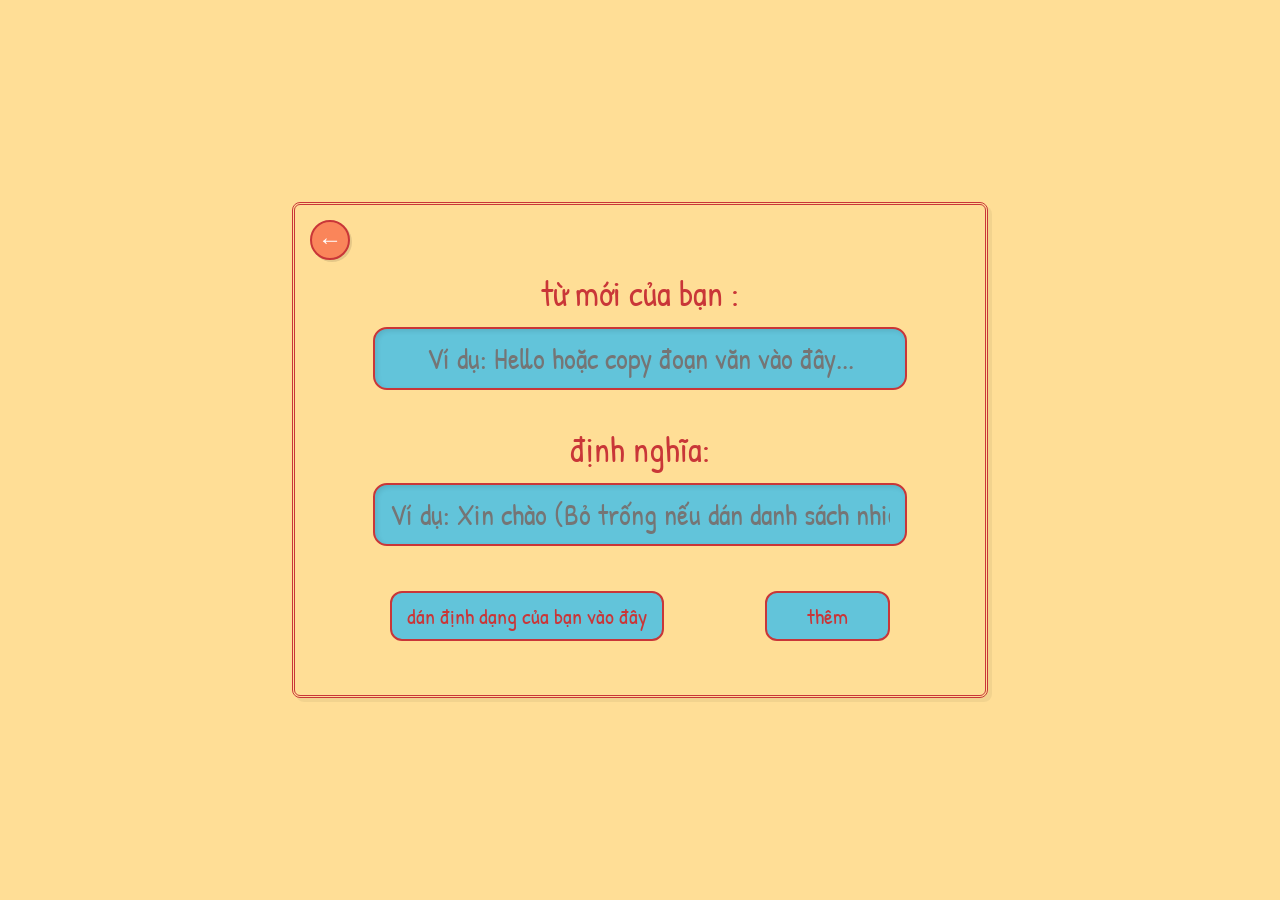
==== vocab/import.html @ 49e833f4 "Clean repository and optimize Pages" ====
<!DOCTYPE html>
<html lang="vi">
<head>
    <meta charset="UTF-8">
    <meta name="viewport" content="width=device-width, initial-scale=1.0">
    <title>Thêm Từ Mới</title>
    <link rel="preconnect" href="https://fonts.googleapis.com">
    <link rel="preconnect" href="https://fonts.gstatic.com" crossorigin>
    <link href="https://fonts.googleapis.com/css2?family=Patrick+Hand&display=swap" rel="stylesheet">
    <link rel="stylesheet" href="vocab.css">
</head>
<body>

    <div class="sketch-container room-container">
        <button class="btn-back" id="backBtn">←</button>

        <div class="import-form">
            <label class="import-label">từ mới của bạn :</label>
            <input type="text" id="english-input" class="sketch-input" placeholder="Ví dụ: Hello hoặc copy đoạn văn vào đây..." autocomplete="off">

            <label class="import-label" style="margin-top: 20px;">định nghĩa:</label>
            <input type="text" id="vietnamese-input" class="sketch-input" placeholder="Ví dụ: Xin chào (Bỏ trống nếu dán danh sách nhiều từ)" autocomplete="off">

            <div class="import-actions">
                <button class="btn-action" id="bulkImportBtn">dán định dạng của bạn vào đây</button>
                <button class="btn-action" id="addBtn">thêm</button>
            </div>
        </div>
    </div>

    <script src="import.js"></script>
</body>
</html>
---- vocab/vocab.css ----
/* Thiết lập cơ bản cho toàn bộ trang */
body {
    margin: 0;
    padding: 0;
    box-sizing: border-box;
    background-color: #FFDE96; /* Màu vàng kem giấy vẽ từ bảng màu */
    font-family: 'Patrick Hand', 'Comic Sans MS', cursive, sans-serif;
    display: flex;
    justify-content: center;
    align-items: center;
    min-height: 100vh;
}

/* Khung viền đỏ bao quanh giống nét vẽ */
.sketch-container {
    border: 3px double #C93638; /* Màu đỏ đậm từ bảng màu */
    border-radius: 8px;
    padding: 40px 20px;
    width: 90%;
    max-width: 650px;
    text-align: center;
    background-color: #ffffff;
    box-shadow: 4px 4px 0px rgba(0, 0, 0, 0.05);
}

/* Tiêu đề chữ màu đỏ */
.title {
    color: #C93638;
    font-size: 2.2rem;
    font-weight: normal;
    margin-bottom: 50px;
    letter-spacing: 1px;
}

/* Khu vực chứa các nút bấm */
.button-group {
    display: flex;
    flex-direction: column;
    gap: 24px;
    align-items: center;
}

/* Tạo hiệu ứng nút bấm có họa tiết gạch chéo (như nét bút chì màu) */
.btn {
    font-family: 'Patrick Hand', 'Comic Sans MS', cursive, sans-serif;
    font-size: 1.8rem;
    color: #000000;
    background-color: #62C4DA; /* Màu xanh từ bảng màu */
    
    /* Tạo hiệu ứng sọc chéo giả lập nét vẽ chì màu trong hình */
    background-image: repeating-linear-gradient(
        45deg,
        transparent,
        transparent 4px,
        rgba(255, 255, 255, 0.4) 4px,
        rgba(255, 255, 255, 0.4) 8px
    );
    
    border: 2px solid #C93638; /* Viền nút màu đỏ */
    border-radius: 16px;
    padding: 12px 0;
    width: 100%;
    max-width: 320px;
    cursor: pointer;
    transition: transform 0.1s ease, box-shadow 0.1s ease;
    outline: none;
}

/* Hiệu ứng khi di chuột và bấm vào nút */
.btn:hover {
    transform: scale(1.02);
    box-shadow: 0 4px 8px rgba(0,0,0,0.1);
}

.btn:active {
    transform: scale(0.98);
}
/* --- Các đoạn mã cũ giữ nguyên, thêm thuộc tính position vào container để định vị nút Back --- */
.sketch-container {
    position: relative; /* Thêm thuộc tính này để nút back căn theo khung */
    border: 3px double #C93638;
    border-radius: 8px;
    padding: 50px 20px 40px 20px; /* Tăng padding top một chút để không đè vào chữ */
    width: 90%;
    max-width: 650px;
    text-align: center;
    background-color: #ffffff;
    box-shadow: 4px 4px 0px rgba(0, 0, 0, 0.05);
}

/* --- Style riêng cho nút Back vẽ tay màu đỏ cam --- */
.btn-back {
    position: absolute;
    top: 15px;
    left: 15px;
    font-family: 'Patrick Hand', 'Comic Sans MS', cursive, sans-serif;
    font-size: 1.5rem;
    font-weight: bold;
    color: #ffffff;
    background-color: #FA855A; /* Sử dụng màu đỏ cam từ bảng màu của bạn */
    border: 2px solid #C93638;
    border-radius: 50%; /* Nút hình tròn */
    width: 40px;
    height: 40px;
    display: flex;
    justify-content: center;
    align-items: center;
    cursor: pointer;
    line-height: 1;
    padding-bottom: 4px; /* Nhích nhẹ mũi tên lên cho cân đối font */
    transition: transform 0.1s ease;
    box-shadow: 2px 2px 0px rgba(0, 0, 0, 0.1);
}

.btn-back:hover {
    transform: scale(1.1);
    background-color: #C93638; /* Đổi màu đậm hơn khi hover */
}

.btn-back:active {
    transform: scale(0.95);
}
/* --- CSS BỔ SUNG CHO VOCAB-ROOM --- */
.room-container {
    background-color: #FFDE96; /* Đổi nền ruột thành màu vàng giấy note theo thiết kế */
    min-height: 400px;
    display: flex;
    flex-direction: column;
    justify-content: center;
    position: relative;
}

.quiz-state {
    width: 100%;
}

.hidden {
    display: none !important;
}

/* Header ngày tháng nằm góc trên bên phải */
.date-header {
    position: absolute;
    top: 20px;
    right: 25px;
    font-size: 1.3rem;
    color: #C93638;
}

/* Chữ hiển thị từ tiếng Anh gốc */
.word-display {
    font-size: 3.5rem;
    color: #C93638;
    margin: 20px 0;
    letter-spacing: 2px;
}

/* Khung nhập liệu định nghĩa */
.input-section {
    margin-top: 30px;
    display: flex;
    flex-direction: column;
    align-items: center;
    gap: 10px;
}

.input-label {
    color: #62C4DA; /* Màu xanh dương từ palette */
    font-size: 1.6rem;
}

.sketch-input {
    font-family: 'Patrick Hand', cursive, sans-serif;
    font-size: 1.8rem;
    width: 80%;
    max-width: 450px;
    padding: 10px 15px;
    border: 2px solid #C93638;
    border-radius: 14px;
    background-color: #62C4DA; /* Background xanh pastel của input */
    color: #000000;
    outline: none;
    text-align: center;
    box-shadow: inset 2px 2px 5px rgba(0,0,0,0.1);
}

/* Các màu chữ thông báo */
.success-text {
    color: #4CAF50 !important; /* Màu xanh lá cây thông báo đúng */
}

.danger-text {
    color: #C93638 !important;
}

.status-msg {
    font-size: 2.5rem;
    margin-bottom: 20px;
}

/* Giao diện so sánh khi trả lời sai */
.comparison-box {
    display: flex;
    justify-content: center;
    align-items: center;
    gap: 30px;
    margin: 30px 0;
    position: relative;
}

/* Gạch sọc đỏ đứng chia đôi màn hình khi sai */
.comparison-box::before {
    content: "";
    position: absolute;
    top: -10px;
    bottom: -10px;
    left: 50%;
    width: 2px;
    background-color: #C93638;
    transform: translateX(-50%);
}

.arrow-divider {
    font-size: 2.5rem;
    color: #C93638;
    z-index: 1;
    background: #FFDE96;
    padding: 0 5px;
}

.footer-msg {
    font-size: 1.4rem;
    color: #4CAF50;
    margin-top: 20px;
}
/* --- CSS BỔ SUNG CHO TRANG IMPORT --- */
.import-form {
    display: flex;
    flex-direction: column;
    align-items: center;
    width: 100%;
}

.import-label {
    font-size: 2.2rem;
    color: #C93638; /* Màu đỏ chữ viết tay */
    margin-bottom: 10px;
}

/* Tùy chỉnh riêng cho ô input trang import rộng rãi hơn */
.import-form .sketch-input {
    width: 85%;
    max-width: 500px;
    margin-bottom: 15px;
}

/* Hàng chứa 2 nút chức năng phía dưới */
.import-actions {
    display: flex;
    justify-content: space-between;
    width: 85%;
    max-width: 500px;
    margin-top: 30px;
    gap: 20px;
}

/* Style cho nút hành động nhỏ phía dưới */
.btn-action {
    font-family: 'Patrick Hand', cursive, sans-serif;
    font-size: 1.4rem;
    color: #C93638; /* Chữ màu đỏ */
    background-color: #62C4DA; /* Nền xanh lam */
    border: 2px solid #C93638;
    border-radius: 12px;
    padding: 8px 15px;
    cursor: pointer;
    transition: transform 0.1s ease;
}

.btn-action:hover {
    transform: scale(1.05);
}

.btn-action:active {
    transform: scale(0.95);
}

/* Nút thêm nằm bên phải */
#addBtn {
    padding-left: 40px;
    padding-right: 40px;
}
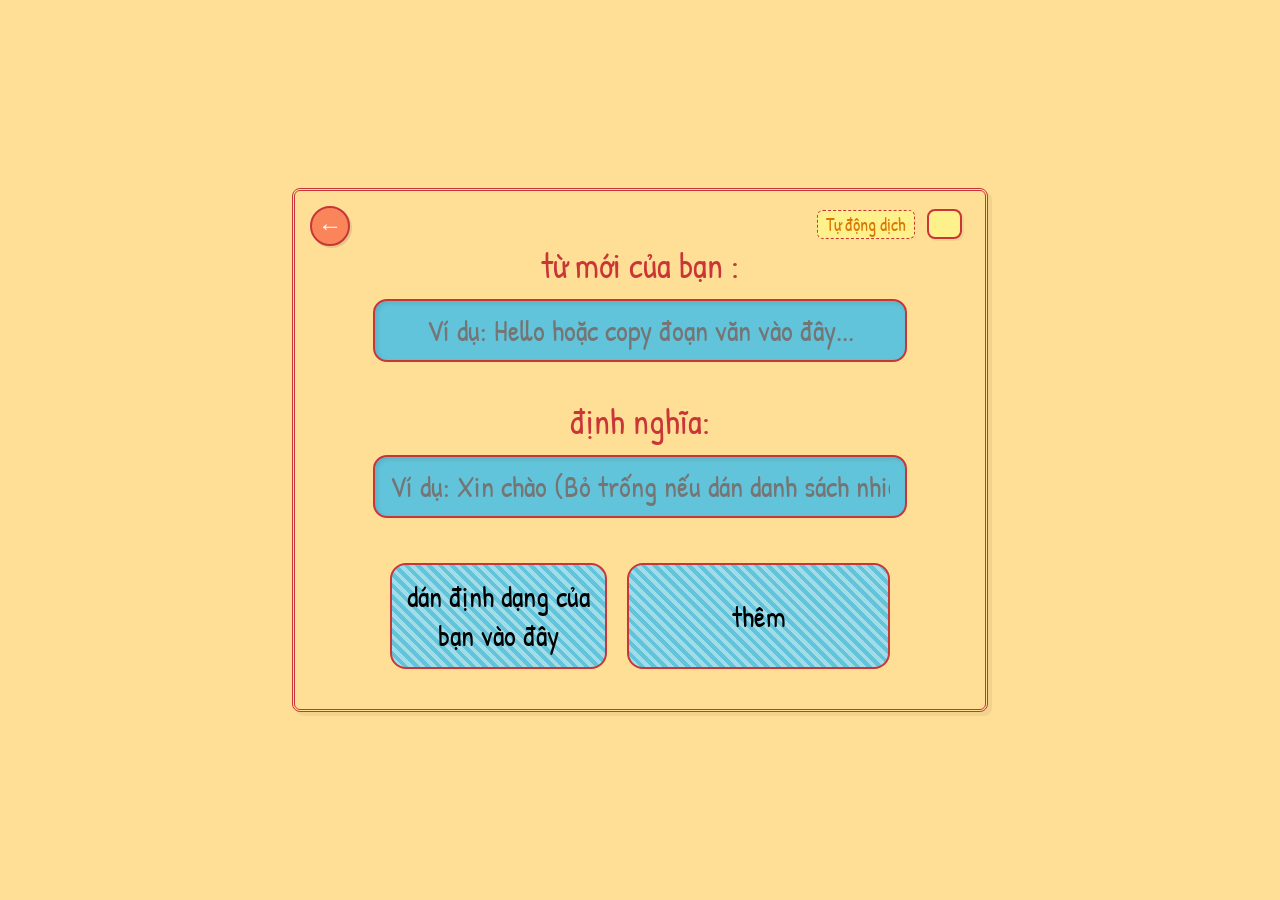
==== commit 58057a9a: "new feature" ====
--- a/vocab/import.html
+++ b/vocab/import.html
@@ -8,11 +8,79 @@
     <link rel="preconnect" href="https://fonts.gstatic.com" crossorigin>
     <link href="https://fonts.googleapis.com/css2?family=Patrick+Hand&display=swap" rel="stylesheet">
     <link rel="stylesheet" href="vocab.css">
+    <style>
+        /* CSS bổ sung cho nút Tự động định nghĩa góc trên bên phải */
+        .sketch-container {
+            position: relative;
+        }
+
+        .auto-translate-wrapper {
+            position: absolute;
+            top: 15px;
+            right: 20px;
+            display: flex;
+            align-items: center;
+            gap: 8px;
+            z-index: 11;
+        }
+
+        /* Label giải thích nhỏ nhắn, đáng yêu xuất hiện khi di chuột gần hoặc cố định */
+        .auto-translate-label {
+            font-family: 'Patrick Hand', cursive, sans-serif;
+            font-size: 1.1rem;
+            color: #d97706;
+            background-color: #fef08a;
+            border: 1px dashed #C93638;
+            padding: 2px 8px;
+            border-radius: 6px;
+            pointer-events: none;
+            white-space: nowrap;
+        }
+
+        /* Custom ô checkbox vẽ tay màu vàng pastel khớp hình vẽ */
+        .auto-translate-cb {
+            appearance: none;
+            -webkit-appearance: none;
+            width: 35px;
+            height: 30px;
+            border: 2px solid #C93638;
+            border-radius: 8px;
+            background-color: #fef08a; /* Màu vàng nhạt đúng như ảnh */
+            cursor: pointer;
+            position: relative;
+            outline: none;
+            box-shadow: 2px 2px 0px rgba(0, 0, 0, 0.05);
+            transition: background-color 0.2s;
+        }
+
+        .auto-translate-cb:checked {
+            background-color: #90cdf4; /* Đổi sang màu xanh dương nhạt khi kích hoạt */
+        }
+
+        .auto-translate-cb:checked::after {
+            content: '✓';
+            font-family: 'Patrick Hand', cursive, sans-serif;
+            font-size: 1.6rem;
+            color: #C93638;
+            position: absolute;
+            top: 50%;
+            left: 50%;
+            transform: translate(-50%, -55%);
+            font-weight: bold;
+        }
+    </style>
 </head>
 <body>
 
     <div class="sketch-container room-container">
+        <!-- Nút Back bên trái -->
         <button class="btn-back" id="backBtn">←</button>
+
+        <!-- Ô tích tự động thêm định nghĩa bên phải -->
+        <div class="auto-translate-wrapper">
+            <span class="auto-translate-label">Tự động dịch</span>
+            <input type="checkbox" class="auto-translate-cb" id="autoTranslateCb" title="Tự động dịch nghĩa">
+        </div>
 
         <div class="import-form">
             <label class="import-label">từ mới của bạn :</label>
@@ -22,8 +90,8 @@
             <input type="text" id="vietnamese-input" class="sketch-input" placeholder="Ví dụ: Xin chào (Bỏ trống nếu dán danh sách nhiều từ)" autocomplete="off">
 
             <div class="import-actions">
-                <button class="btn-action" id="bulkImportBtn">dán định dạng của bạn vào đây</button>
-                <button class="btn-action" id="addBtn">thêm</button>
+                <button class="btn" id="bulkImportBtn">dán định dạng của bạn vào đây</button>
+                <button class="btn" id="addBtn">thêm</button>
             </div>
         </div>
     </div>
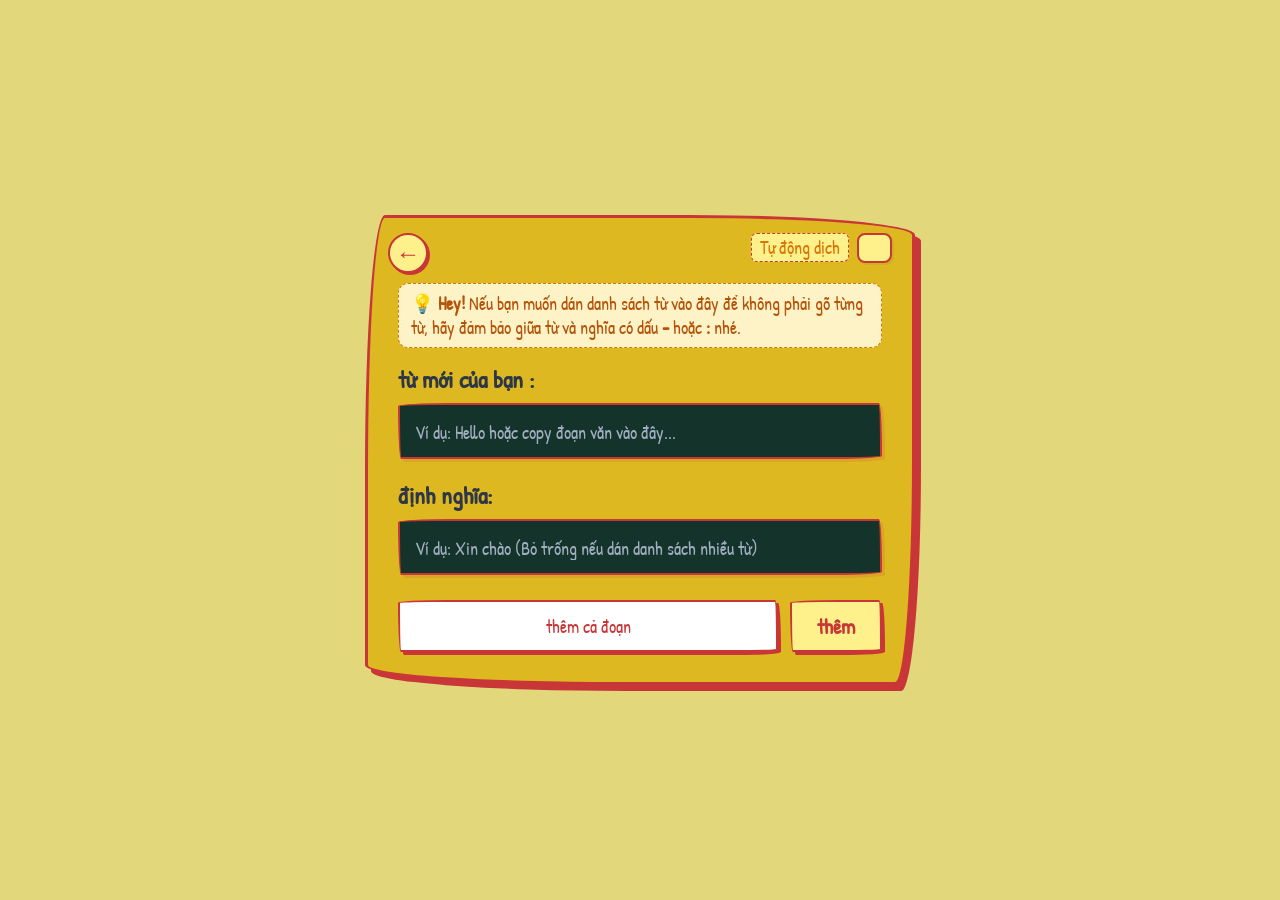
==== commit c46f7a73: "update learning new words experience" ====
--- a/vocab/import.html
+++ b/vocab/import.html
@@ -7,9 +7,8 @@
     <link rel="preconnect" href="https://fonts.googleapis.com">
     <link rel="preconnect" href="https://fonts.gstatic.com" crossorigin>
     <link href="https://fonts.googleapis.com/css2?family=Patrick+Hand&display=swap" rel="stylesheet">
-    <link rel="stylesheet" href="vocab.css">
+    <link rel="stylesheet" href="import.css">
     <style>
-        /* CSS bổ sung cho nút Tự động định nghĩa góc trên bên phải */
         .sketch-container {
             position: relative;
         }
@@ -24,7 +23,6 @@
             z-index: 11;
         }
 
-        /* Label giải thích nhỏ nhắn, đáng yêu xuất hiện khi di chuột gần hoặc cố định */
         .auto-translate-label {
             font-family: 'Patrick Hand', cursive, sans-serif;
             font-size: 1.1rem;
@@ -37,7 +35,6 @@
             white-space: nowrap;
         }
 
-        /* Custom ô checkbox vẽ tay màu vàng pastel khớp hình vẽ */
         .auto-translate-cb {
             appearance: none;
             -webkit-appearance: none;
@@ -45,7 +42,7 @@
             height: 30px;
             border: 2px solid #C93638;
             border-radius: 8px;
-            background-color: #fef08a; /* Màu vàng nhạt đúng như ảnh */
+            background-color: #fef08a;
             cursor: pointer;
             position: relative;
             outline: none;
@@ -54,7 +51,7 @@
         }
 
         .auto-translate-cb:checked {
-            background-color: #90cdf4; /* Đổi sang màu xanh dương nhạt khi kích hoạt */
+            background-color: #90cdf4;
         }
 
         .auto-translate-cb:checked::after {
@@ -67,6 +64,19 @@
             left: 50%;
             transform: translate(-50%, -55%);
             font-weight: bold;
+        }
+
+        /* BỔ SUNG: Dòng ghi chú nhắc nhở dán danh sách */
+        .bulk-tip-box {
+            background-color: #fef3c7;
+            border: 1px dashed #d97706;
+            color: #b45309;
+            padding: 8px 12px;
+            border-radius: 10px;
+            font-size: 1.15rem;
+            line-height: 1.3;
+            margin-bottom: 15px;
+            text-align: left;
         }
     </style>
 </head>
@@ -83,6 +93,11 @@
         </div>
 
         <div class="import-form">
+            <!-- Đoạn mô tả hướng dẫn dán danh sách -->
+            <div class="bulk-tip-box">
+                💡 <strong>Hey!</strong> Nếu bạn muốn dán danh sách từ vào đây để không phải gõ từng từ, hãy đảm bảo giữa từ và nghĩa có dấu <strong>-</strong> hoặc <strong>:</strong> nhé.
+            </div>
+
             <label class="import-label">từ mới của bạn :</label>
             <input type="text" id="english-input" class="sketch-input" placeholder="Ví dụ: Hello hoặc copy đoạn văn vào đây..." autocomplete="off">
 
@@ -90,7 +105,7 @@
             <input type="text" id="vietnamese-input" class="sketch-input" placeholder="Ví dụ: Xin chào (Bỏ trống nếu dán danh sách nhiều từ)" autocomplete="off">
 
             <div class="import-actions">
-                <button class="btn" id="bulkImportBtn">dán định dạng của bạn vào đây</button>
+                <button class="btn" id="bulkImportBtn">thêm cả đoạn</button>
                 <button class="btn" id="addBtn">thêm</button>
             </div>
         </div>
--- a/vocab/import.css
+++ b/vocab/import.css
@@ -0,0 +1,207 @@
+/* --- CẤU HÌNH PHÔNG CHỮ VÀ CƠ BẢN --- */
+* {
+    box-sizing: border-box;
+    margin: 0;
+    padding: 0;
+    font-family: 'Patrick Hand', cursive, sans-serif;
+}
+
+body {
+    background-color: #e3d77c;
+    min-height: 100vh;
+    display: flex;
+    justify-content: center;
+    align-items: center;
+    padding: 20px;
+}
+
+/* --- KHUNG PHÒNG CHÍNH (SKETCH CONTAINER) --- */
+.sketch-container {
+    position: relative;
+    width: 100%;
+    max-width: 550px;
+    background-color: #ddb821;
+    border: 3px solid #C93638;
+    border-radius: 20px 225px 20px 255px/255px 20px 225px 20px; /* Hiệu ứng viền vẽ tay không đều */
+    padding: 40px 30px 30px 30px;
+    box-shadow: 6px 6px 0px #C93638;
+}
+
+/* --- NÚT BACK GÓC TRÊN BÊN TRÁI --- */
+.btn-back {
+    position: absolute;
+    top: 15px;
+    left: 20px;
+    background-color: #fef08a;
+    border: 2px solid #C93638;
+    border-radius: 50%;
+    width: 40px;
+    height: 40px;
+    font-size: 1.5rem;
+    color: #C93638;
+    cursor: pointer;
+    display: flex;
+    align-items: center;
+    justify-content: center;
+    box-shadow: 2px 2px 0px #C93638;
+    transition: transform 0.1s ease, background-color 0.2s;
+    z-index: 10;
+}
+
+.btn-back:hover {
+    background-color: #fde047;
+    transform: scale(1.05);
+}
+
+.btn-back:active {
+    transform: translate(2px, 2px);
+    box-shadow: 0px 0px 0px #C93638;
+}
+
+/* --- NÚT TỰ ĐỘNG DỊCH GÓC TRÊN BÊN PHẢI --- */
+.auto-translate-wrapper {
+    position: absolute;
+    top: 15px;
+    right: 20px;
+    display: flex;
+    align-items: center;
+    gap: 8px;
+    z-index: 11;
+}
+
+.auto-translate-label {
+    font-size: 1.1rem;
+    color: #d97706;
+    background-color: #fef08a;
+    border: 1px dashed #C93638;
+    padding: 2px 8px;
+    border-radius: 6px;
+    pointer-events: none;
+    white-space: nowrap;
+}
+
+.auto-translate-cb {
+    appearance: none;
+    -webkit-appearance: none;
+    width: 35px;
+    height: 30px;
+    border: 2px solid #C93638;
+    border-radius: 8px;
+    background-color: #fef08a;
+    cursor: pointer;
+    position: relative;
+    outline: none;
+    box-shadow: 2px 2px 0px rgba(0, 0, 0, 0.05);
+    transition: background-color 0.2s;
+}
+
+.auto-translate-cb:checked {
+    background-color: #90cdf4;
+}
+
+.auto-translate-cb:checked::after {
+    content: '✓';
+    font-size: 1.6rem;
+    color: #C93638;
+    position: absolute;
+    top: 50%;
+    left: 50%;
+    transform: translate(-50%, -55%);
+    font-weight: bold;
+}
+
+/* --- FORM NHẬP DỮ LIỆU --- */
+.import-form {
+    margin-top: 25px;
+    display: flex;
+    flex-direction: column;
+}
+
+.import-label {
+    font-size: 1.5rem;
+    color: #2d3748;
+    margin-bottom: 8px;
+    font-weight: bold;
+}
+
+/* Ô input phong cách phác thảo */
+.sketch-input {
+    width: 100%;
+    font-size: 1.3rem;
+    padding: 12px 15px;
+    color: #92afe2;
+    background-color: #14332a;
+    border: 2px solid #C93638;
+    border-radius: 255px 15px 225px 15px/15px 225px 15px 255px;
+    outline: none;
+    box-shadow: 3px 3px 0px rgba(201, 54, 56, 0.15);
+    transition: border-color 0.2s, box-shadow 0.2s;
+}
+
+.sketch-input::placeholder {
+    color: #a0aec0;
+    font-size: 1.1rem;
+}
+
+.sketch-input:focus {
+    border-color: #C93638;
+    box-shadow: 3px 3px 0px #C93638;
+}
+
+/* --- KHU VỰC CÁC NÚT BẤM (BUTTONS) --- */
+.import-actions {
+    display: flex;
+    gap: 12px;
+    margin-top: 25px;
+}
+
+.btn {
+    font-size: 1.3rem;
+    padding: 10px 18px;
+    border: 2px solid #C93638;
+    border-radius: 255px 15px 225px 15px/15px 225px 15px 255px;
+    cursor: pointer;
+    background-color: #ffffff;
+    color: #C93638;
+    box-shadow: 3px 3px 0px #C93638;
+    transition: transform 0.1s, background-color 0.2s;
+}
+
+.btn:hover {
+    background-color: #fff5f5;
+    transform: translateY(-2px);
+}
+
+.btn:active {
+    transform: translate(2px, 2px);
+    box-shadow: 1px 1px 0px #C93638;
+}
+
+/* Nút Dán định dạng (bên trái) */
+#bulkImportBtn {
+    flex: 1;
+    font-size: 1.1rem;
+}
+
+/* Nút Thêm (bên phải) */
+#addBtn {
+    background-color: #fef08a;
+    font-weight: bold;
+    padding-left: 25px;
+    padding-right: 25px;
+}
+
+#addBtn:hover {
+    background-color: #fde047;
+}
+
+/* RESPONSIVE CHO MÀN HÌNH NHỎ */
+@media (max-width: 480px) {
+    .import-actions {
+        flex-direction: column-reverse;
+    }
+    
+    .auto-translate-label {
+        font-size: 0.95rem;
+    }
+}
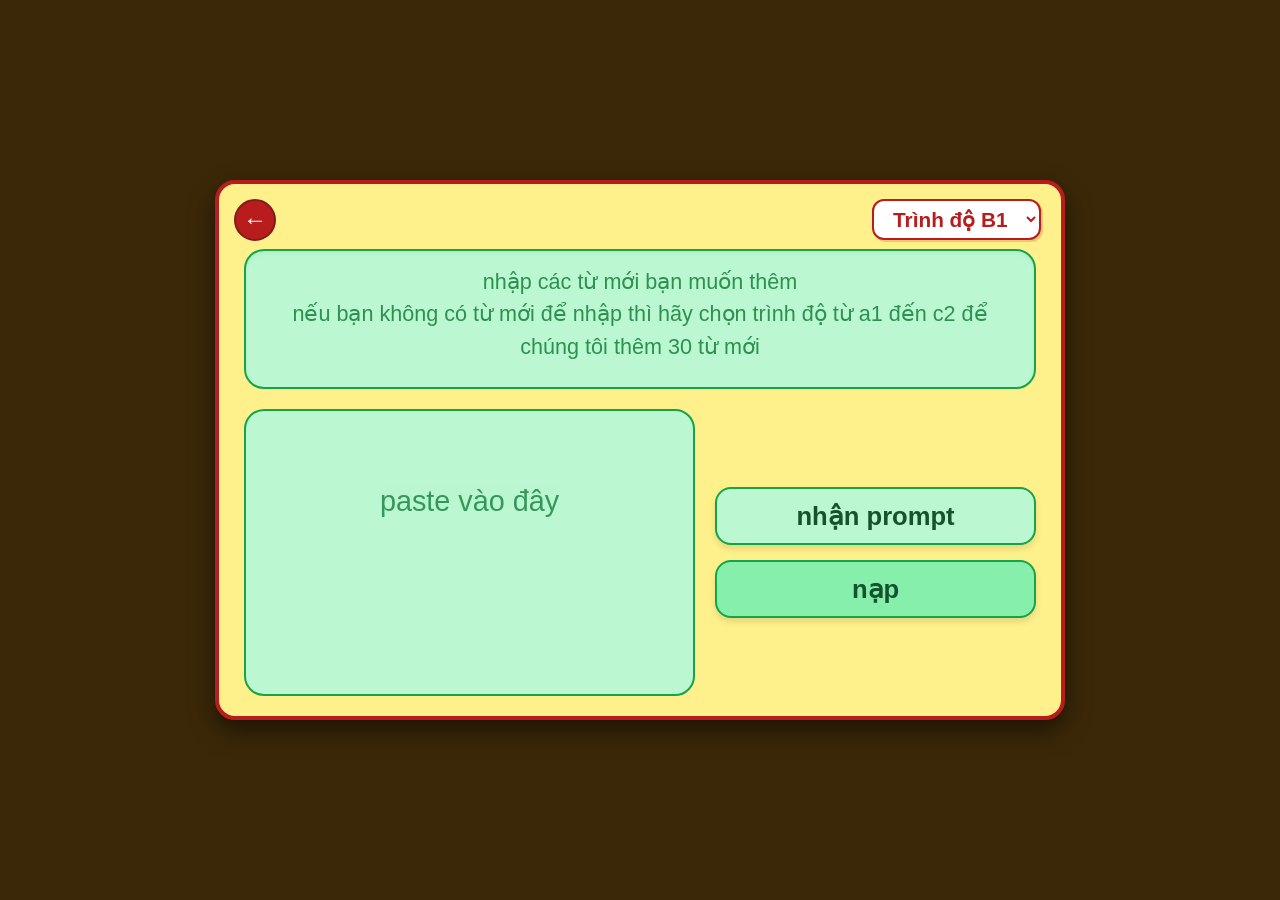
==== commit 9603b719: "new ver 3.0" ====
--- a/vocab/import.html
+++ b/vocab/import.html
@@ -3,114 +3,379 @@
 <head>
     <meta charset="UTF-8">
     <meta name="viewport" content="width=device-width, initial-scale=1.0">
-    <title>Thêm Từ Mới</title>
-    <link rel="preconnect" href="https://fonts.googleapis.com">
-    <link rel="preconnect" href="https://fonts.gstatic.com" crossorigin>
-    <link href="https://fonts.googleapis.com/css2?family=Patrick+Hand&display=swap" rel="stylesheet">
-    <link rel="stylesheet" href="import.css">
+    <title>Thêm Từ Mới Qua AI</title>
+    <link rel="preconnect" href="[https://fonts.googleapis.com](https://fonts.googleapis.com)">
+    <link rel="preconnect" href="[https://fonts.gstatic.com](https://fonts.gstatic.com)" crossorigin>
+    <link href="[https://fonts.googleapis.com/css2?family=Patrick+Hand&display=swap](https://fonts.googleapis.com/css2?family=Patrick+Hand&display=swap)" rel="stylesheet">
+    
     <style>
+        * { box-sizing: border-box; }
+        
+        body {
+            background-color: #3b2808 !important; 
+            margin: 0;
+            padding: 0;
+            display: flex;
+            justify-content: center;
+            align-items: center;
+            min-height: 100vh;
+            font-family: 'Patrick Hand', cursive, sans-serif;
+            color: #000;
+        }
+
+        /* Khung chính vẽ tay vàng viền đỏ theo thiết kế */
         .sketch-container {
             position: relative;
-        }
-
-        .auto-translate-wrapper {
+            width: 92%;
+            max-width: 850px;
+            min-height: 540px;
+            background-color: #fef08a !important;
+            border: 4px solid #b91c1c;
+            box-shadow: 0 10px 25px rgba(0,0,0,0.5);
+            padding: 20px 25px !important;
+            display: flex;
+            flex-direction: column;
+            border-radius: 20px;
+        }
+
+        /* Nút Back góc trên bên trái */
+        .btn-back {
+            position: absolute;
+            top: 15px;
+            left: 15px;
+            background: #b91c1c;
+            color: #ffffff;
+            border: 2px solid #7f1d1d;
+            border-radius: 50%;
+            width: 42px;
+            height: 42px;
+            font-size: 1.5rem;
+            cursor: pointer;
+            display: flex;
+            align-items: center;
+            justify-content: center;
+            font-weight: bold;
+            z-index: 10;
+            transition: transform 0.1s;
+        }
+        .btn-back:active { transform: scale(0.92); }
+
+        /* Chọn Trình độ góc trên bên phải */
+        .level-select-wrapper {
             position: absolute;
             top: 15px;
             right: 20px;
-            display: flex;
-            align-items: center;
-            gap: 8px;
-            z-index: 11;
-        }
-
-        .auto-translate-label {
-            font-family: 'Patrick Hand', cursive, sans-serif;
-            font-size: 1.1rem;
-            color: #d97706;
-            background-color: #fef08a;
-            border: 1px dashed #C93638;
-            padding: 2px 8px;
-            border-radius: 6px;
-            pointer-events: none;
-            white-space: nowrap;
-        }
-
-        .auto-translate-cb {
-            appearance: none;
-            -webkit-appearance: none;
-            width: 35px;
-            height: 30px;
-            border: 2px solid #C93638;
-            border-radius: 8px;
-            background-color: #fef08a;
+            z-index: 10;
+        }
+
+        .level-select {
+            background-color: #ffffff;
+            border: 2px solid #b91c1c;
+            border-radius: 12px;
+            padding: 6px 15px;
+            font-family: 'Patrick Hand', cursive, sans-serif;
+            font-size: 1.3rem;
+            color: #b91c1c;
+            font-weight: bold;
+            outline: none;
             cursor: pointer;
-            position: relative;
+            box-shadow: 2px 2px 0px rgba(185, 28, 28, 0.2);
+        }
+
+        .main-import-layout {
+            display: flex;
+            flex-direction: column;
+            gap: 20px;
+            margin-top: 45px;
+            flex: 1;
+        }
+
+        /* Khung nhập từ/yêu cầu ở trên */
+        .prompt-input-box {
+            width: 100%;
+            height: 140px;
+            background-color: #bbf7d0;
+            border: 2px solid #16a34a;
+            border-radius: 20px;
+            padding: 15px;
+            font-family: 'Patrick Hand', cursive, sans-serif;
+            font-size: 1.35rem;
+            color: #14532d;
             outline: none;
-            box-shadow: 2px 2px 0px rgba(0, 0, 0, 0.05);
-            transition: background-color 0.2s;
-        }
-
-        .auto-translate-cb:checked {
-            background-color: #90cdf4;
-        }
-
-        .auto-translate-cb:checked::after {
-            content: '✓';
+            resize: none;
+            box-shadow: inset 0 2px 4px rgba(0,0,0,0.05);
+        }
+
+        .prompt-input-box::placeholder {
+            color: #15803d;
+            opacity: 0.85;
+            text-align: center;
+            line-height: 1.5;
+        }
+
+        /* Bố cục bên dưới: Khung Paste trái - Khung Nút phải */
+        .bottom-action-layout {
+            display: flex;
+            gap: 20px;
+            align-items: stretch;
+            flex: 1;
+        }
+
+        /* Textarea "paste vào đây" bên trái */
+        .paste-box {
+            flex: 1.3;
+            background-color: #bbf7d0;
+            border: 2px solid #16a34a;
+            border-radius: 20px;
+            padding: 15px;
+            font-family: monospace, sans-serif;
+            font-size: 1.05rem;
+            color: #052e16;
+            outline: none;
+            resize: none;
+            min-height: 180px;
+        }
+
+        .paste-box::placeholder {
+            font-family: 'Patrick Hand', cursive, sans-serif;
+            font-size: 1.8rem;
+            color: #15803d;
+            text-align: center;
+            line-height: 150px;
+            opacity: 0.8;
+        }
+
+        /* Cụm nút bấm bên phải */
+        .button-side-group {
+            flex: 1;
+            display: flex;
+            flex-direction: column;
+            gap: 15px;
+            justify-content: center;
+        }
+
+        .btn-action {
+            background-color: #bbf7d0;
+            color: #14532d;
+            border: 2px solid #16a34a;
+            border-radius: 16px;
+            padding: 12px 20px;
             font-family: 'Patrick Hand', cursive, sans-serif;
             font-size: 1.6rem;
-            color: #C93638;
-            position: absolute;
-            top: 50%;
-            left: 50%;
-            transform: translate(-50%, -55%);
             font-weight: bold;
-        }
-
-        /* BỔ SUNG: Dòng ghi chú nhắc nhở dán danh sách */
-        .bulk-tip-box {
-            background-color: #fef3c7;
-            border: 1px dashed #d97706;
-            color: #b45309;
-            padding: 8px 12px;
-            border-radius: 10px;
-            font-size: 1.15rem;
-            line-height: 1.3;
-            margin-bottom: 15px;
-            text-align: left;
+            cursor: pointer;
+            text-align: center;
+            box-shadow: 0 4px 6px rgba(0,0,0,0.1);
+            transition: all 0.15s ease;
+            user-select: none;
+        }
+
+        .btn-action:hover {
+            background-color: #86efac;
+            transform: translateY(-2px);
+        }
+
+        .btn-action:active {
+            transform: translateY(1px);
+        }
+
+        .btn-nap {
+            background-color: #86efac;
         }
     </style>
 </head>
 <body>
 
-    <div class="sketch-container room-container">
-        <!-- Nút Back bên trái -->
-        <button class="btn-back" id="backBtn">←</button>
-
-        <!-- Ô tích tự động thêm định nghĩa bên phải -->
-        <div class="auto-translate-wrapper">
-            <span class="auto-translate-label">Tự động dịch</span>
-            <input type="checkbox" class="auto-translate-cb" id="autoTranslateCb" title="Tự động dịch nghĩa">
+    <div class="sketch-container">
+        <!-- Nút Back -->
+        <button class="btn-back" id="backBtn" title="Quay lại">←</button>
+
+        <!-- Dropdown Trình độ A1 - C2 -->
+        <div class="level-select-wrapper">
+            <select class="level-select" id="levelSelect">
+                <option value="A1">Trình độ A1</option>
+                <option value="A2">Trình độ A2</option>
+                <option value="B1" selected>Trình độ B1</option>
+                <option value="B2">Trình độ B2</option>
+                <option value="C1">Trình độ C1</option>
+                <option value="C2">Trình độ C2</option>
+            </select>
         </div>
 
-        <div class="import-form">
-            <!-- Đoạn mô tả hướng dẫn dán danh sách -->
-            <div class="bulk-tip-box">
-                💡 <strong>Hey!</strong> Nếu bạn muốn dán danh sách từ vào đây để không phải gõ từng từ, hãy đảm bảo giữa từ và nghĩa có dấu <strong>-</strong> hoặc <strong>:</strong> nhé.
-            </div>
-
-            <label class="import-label">từ mới của bạn :</label>
-            <input type="text" id="english-input" class="sketch-input" placeholder="Ví dụ: Hello hoặc copy đoạn văn vào đây..." autocomplete="off">
-
-            <label class="import-label" style="margin-top: 20px;">định nghĩa:</label>
-            <input type="text" id="vietnamese-input" class="sketch-input" placeholder="Ví dụ: Xin chào (Bỏ trống nếu dán danh sách nhiều từ)" autocomplete="off">
-
-            <div class="import-actions">
-                <button class="btn" id="bulkImportBtn">thêm cả đoạn</button>
-                <button class="btn" id="addBtn">thêm</button>
+        <div class="main-import-layout">
+            <!-- Ô điền từ vựng muốn thêm hoặc để trống chọn trình độ -->
+            <textarea class="prompt-input-box" id="customWordsInput" placeholder="nhập các từ mới bạn muốn thêm&#10;nếu bạn không có từ mới để nhập thì hãy chọn trình độ từ a1 đến c2 để chúng tôi thêm 30 từ mới"></textarea>
+
+            <!-- Bố cục dưới: Ô paste & Cụm nút bấm -->
+            <div class="bottom-action-layout">
+                <textarea class="paste-box" id="pasteResultInput" placeholder="paste vào đây"></textarea>
+
+                <div class="button-side-group">
+                    <button class="btn-action" id="getPromptBtn">nhận prompt</button>
+                    <button class="btn-action btn-nap" id="napBtn">nạp</button>
+                </div>
             </div>
         </div>
     </div>
 
-    <script src="import.js"></script>
+    <script>
+        const DB_NAME = 'VocabDB';
+        const DB_VERSION = 3;
+        const STORE_NAME = 'words';
+        let db;
+
+        // Khởi tạo CSDL IndexedDB
+        function initDB() {
+            return new Promise((resolve, reject) => {
+                const request = indexedDB.open(DB_NAME, DB_VERSION);
+                request.onerror = () => reject(request.error);
+                request.onsuccess = () => {
+                    db = request.result;
+                    resolve(db);
+                };
+                request.onupgradeneeded = (event) => {
+                    const database = event.target.result;
+                    if (!database.objectStoreNames.contains(STORE_NAME)) {
+                        const store = database.createObjectStore(STORE_NAME, { keyPath: 'id', autoIncrement: true });
+                        store.createIndex('english', 'english', { unique: true });
+                        store.createIndex('nextReviewDate', 'nextReviewDate', { unique: false });
+                    }
+                };
+            });
+        }
+
+        function getTodayString() {
+            const localDate = new Date(Date.now() + 7 * 60 * 60 * 1000); 
+            return localDate.toISOString().split('T')[0]; 
+        }
+
+        // 1. XỬ LÝ TẠO PROMPT AI & SAO CHÉP VÀO CLIPBOARD
+        document.getElementById('getPromptBtn').addEventListener('click', () => {
+            const level = document.getElementById('levelSelect').value;
+            const customWords = document.getElementById('customWordsInput').value.trim();
+
+            let generatedPrompt = "";
+
+            if (customWords.length > 0) {
+                // Nếu người dùng tự nhập danh sách từ
+                generatedPrompt = `Hãy đóng vai giáo viên tiếng Anh. Tôi muốn học danh sách các từ sau:
+${customWords}
+
+Hãy tạo dữ liệu học từ vựng cho các từ trên dưới định dạng JSON thuần (chỉ trả về JSON Array, không kèm lời giải thích hay thẻ mã markdown).
+Mỗi phần tử gồm 4 trường:
+- "english": từ tiếng Anh
+- "vietnamese": nghĩa tiếng Việt ngắn gọn
+- "example1": ví dụ câu 1 có bọc từ mới trong ngoặc đơn (word)
+- "example2": ví dụ câu 2 có bọc từ mới trong ngoặc đơn (word)
+
+Ví dụ định dạng trả về:
+[
+  {
+    "english": "enhance",
+    "vietnamese": "nâng cao",
+    "example1": "You can (enhance) your skills by practicing daily.",
+    "example2": "The new feature will (enhance) user experience."
+  }
+]`;
+            } else {
+                // Nếu để trống -> Yêu cầu AI ngẫu nhiên 30 từ theo trình độ
+                generatedPrompt = `Hãy đóng vai giáo viên tiếng Anh. Hãy tạo giúp tôi đúng 30 từ vựng ngẫu nhiên trình độ ${level} theo định dạng JSON thuần (chỉ trả về JSON Array, không kèm lời giải thích hay thẻ mã markdown).
+
+Mỗi phần tử gồm 4 trường:
+- "english": từ tiếng Anh
+- "vietnamese": nghĩa tiếng Việt ngắn gọn
+- "example1": ví dụ câu 1 có bọc từ mới trong ngoặc đơn (word)
+- "example2": ví dụ câu 2 có bọc từ mới trong ngoặc đơn (word)
+
+Ví dụ định dạng trả về:
+[
+  {
+    "english": "enhance",
+    "vietnamese": "nâng cao",
+    "example1": "You can (enhance) your skills by practicing daily.",
+    "example2": "The new feature will (enhance) user experience."
+  }
+]`;
+            }
+
+            // Sao chép Prompt vào Bộ nhớ tạm (Clipboard)
+            navigator.clipboard.writeText(generatedPrompt).then(() => {
+                alert(`✨ Đã sao chép Prompt AI vào bộ nhớ tạm!\n\nBây giờ bạn hãy dán Prompt vào ChatGPT/Claude/Gemini, sau đó copy toàn bộ kết quả AI trả về và dán vào ô "paste vào đây".`);
+            }).catch(err => {
+                console.error("Lỗi copy:", err);
+                prompt("Hãy copy đoạn Prompt dưới đây:", generatedPrompt);
+            });
+        });
+
+        // 2. XỬ LÝ BẤM NÚT "NẠP" ĐỂ LƯU KẾT QUẢ VÀO KHO TỪ VỰNG
+        document.getElementById('napBtn').addEventListener('click', async () => {
+            const rawPaste = document.getElementById('pasteResultInput').value.trim();
+
+            if (!rawPaste) {
+                alert("⚠️ Vui lòng dán kết quả từ AI vào ô 'paste vào đây' trước khi bấm Nạp!");
+                return;
+            }
+
+            // Làm sạch chuỗi JSON (xóa thẻ markdown ```json nếu AI trả về)
+            let cleanedJson = rawPaste.replace(/```json/g, '').replace(/```/g, '').trim();
+
+            let wordsArray = [];
+            try {
+                wordsArray = JSON.parse(cleanedJson);
+            } catch (e) {
+                alert("❌ Dữ liệu dán vào không đúng định dạng JSON chuẩn. Vui lòng kiểm tra lại câu trả lời từ AI!");
+                return;
+            }
+
+            if (!Array.isArray(wordsArray) || wordsArray.length === 0) {
+                alert("❌ Dữ liệu JSON phải là một mảng danh sách từ vựng!");
+                return;
+            }
+
+            const todayStr = getTodayString();
+            const tx = db.transaction(STORE_NAME, 'readwrite');
+            const store = tx.objectStore(STORE_NAME);
+
+            let addedCount = 0;
+
+            wordsArray.forEach(item => {
+                if (item.english && item.vietnamese) {
+                    const newWord = {
+                        english: item.english.trim(),
+                        vietnamese: item.vietnamese.trim(),
+                        example1: item.example1 || '',
+                        example2: item.example2 || '',
+                        timesLearned: 1, // Bắt đầu ở lần học 1
+                        nextReviewDate: todayStr,
+                        interval: 1
+                    };
+                    store.put(newWord);
+                    addedCount++;
+                }
+            });
+
+            tx.oncomplete = () => {
+                alert(`🎉 ĐÃ NẠP THÀNH CÔNG ${addedCount} TỪ MỚI VÀO KHO!`);
+                document.getElementById('customWordsInput').value = '';
+                document.getElementById('pasteResultInput').value = '';
+                window.location.href = 'vocab.html';
+            };
+
+            tx.onerror = (err) => {
+                console.error("Lỗi khi nạp từ:", err);
+                alert("Có lỗi xảy ra khi lưu từ vựng vào CSDL!");
+            };
+        });
+
+        // Nút Back
+        document.getElementById('backBtn').addEventListener('click', () => {
+            window.location.href = 'vocab.html';
+        });
+
+        // Khởi tạo DB khi load trang
+        window.addEventListener('DOMContentLoaded', () => {
+            initDB().catch(err => console.error("Không thể khởi tạo DB:", err));
+        });
+    </script>
 </body>
 </html>
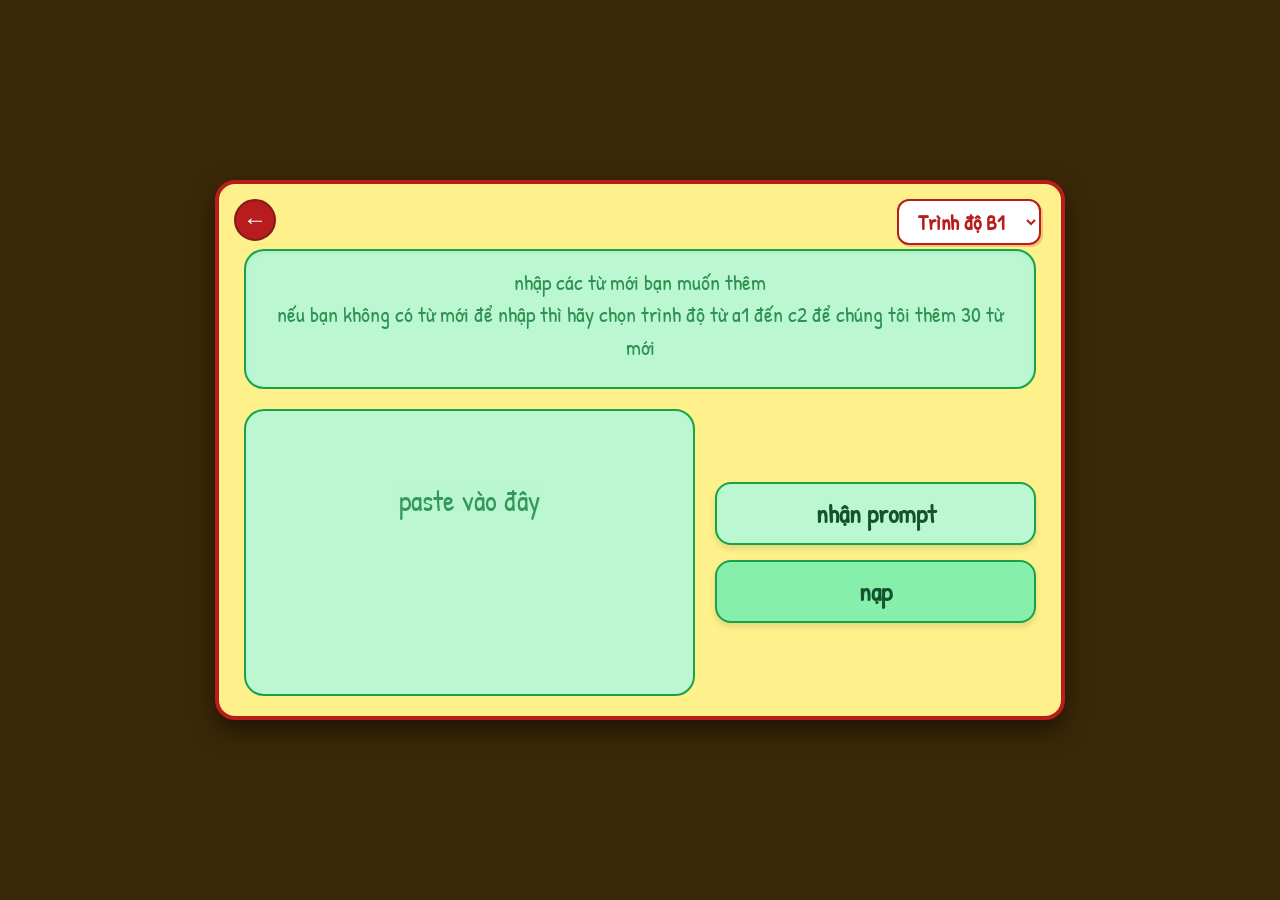
==== commit af7716c9: "3.0.2" ====
--- a/vocab/import.html
+++ b/vocab/import.html
@@ -4,9 +4,9 @@
     <meta charset="UTF-8">
     <meta name="viewport" content="width=device-width, initial-scale=1.0">
     <title>Thêm Từ Mới Qua AI</title>
-    <link rel="preconnect" href="[https://fonts.googleapis.com](https://fonts.googleapis.com)">
-    <link rel="preconnect" href="[https://fonts.gstatic.com](https://fonts.gstatic.com)" crossorigin>
-    <link href="[https://fonts.googleapis.com/css2?family=Patrick+Hand&display=swap](https://fonts.googleapis.com/css2?family=Patrick+Hand&display=swap)" rel="stylesheet">
+    <link rel="preconnect" href="https://fonts.googleapis.com">
+    <link rel="preconnect" href="https://fonts.gstatic.com" crossorigin>
+    <link href="https://fonts.googleapis.com/css2?family=Patrick+Hand&display=swap" rel="stylesheet">
     
     <style>
         * { box-sizing: border-box; }
@@ -23,7 +23,7 @@
             color: #000;
         }
 
-        /* Khung chính vẽ tay vàng viền đỏ theo thiết kế */
+        /* Khung chính vẽ tay vàng viền đỏ */
         .sketch-container {
             position: relative;
             width: 92%;
@@ -203,10 +203,10 @@
         </div>
 
         <div class="main-import-layout">
-            <!-- Ô điền từ vựng muốn thêm hoặc để trống chọn trình độ -->
+            <!-- Ô nhập từ vựng tùy chọn -->
             <textarea class="prompt-input-box" id="customWordsInput" placeholder="nhập các từ mới bạn muốn thêm&#10;nếu bạn không có từ mới để nhập thì hãy chọn trình độ từ a1 đến c2 để chúng tôi thêm 30 từ mới"></textarea>
 
-            <!-- Bố cục dưới: Ô paste & Cụm nút bấm -->
+            <!-- Bố cục dưới: Khung dán kết quả & Cụm nút bấm -->
             <div class="bottom-action-layout">
                 <textarea class="paste-box" id="pasteResultInput" placeholder="paste vào đây"></textarea>
 
@@ -249,17 +249,23 @@
             return localDate.toISOString().split('T')[0]; 
         }
 
-        // 1. XỬ LÝ TẠO PROMPT AI & SAO CHÉP VÀO CLIPBOARD
+        // 1. TẠO PROMPT AI KÈM MÃ SEED NGẪU NHIÊN VÀ SAO CHÉP VÀO CLIPBOARD
         document.getElementById('getPromptBtn').addEventListener('click', () => {
             const level = document.getElementById('levelSelect').value;
             const customWords = document.getElementById('customWordsInput').value.trim();
 
+            // Sinh mã Seed ngẫu nhiên 6 chữ số
+            const randomSeed = Math.floor(Math.random() * 900000) + 100000;
+
             let generatedPrompt = "";
 
             if (customWords.length > 0) {
-                // Nếu người dùng tự nhập danh sách từ
+                // Tùy chọn 1: Người dùng tự nhập danh sách từ
                 generatedPrompt = `Hãy đóng vai giáo viên tiếng Anh. Tôi muốn học danh sách các từ sau:
 ${customWords}
+
+MÃ SEED NGẪU NHIÊN: ${randomSeed}
+(Mục đích mã seed: Dùng mã seed ngẫu nhiên này làm tín hiệu ngẫu nhiên hóa để tạo các câu ví dụ mới lạ, tự nhiên, không trùng lặp câu ví dụ với các lần trước).
 
 Hãy tạo dữ liệu học từ vựng cho các từ trên dưới định dạng JSON thuần (chỉ trả về JSON Array, không kèm lời giải thích hay thẻ mã markdown).
 Mỗi phần tử gồm 4 trường:
@@ -278,8 +284,11 @@
   }
 ]`;
             } else {
-                // Nếu để trống -> Yêu cầu AI ngẫu nhiên 30 từ theo trình độ
+                // Tùy chọn 2: Tự động xin 30 từ ngẫu nhiên theo trình độ
                 generatedPrompt = `Hãy đóng vai giáo viên tiếng Anh. Hãy tạo giúp tôi đúng 30 từ vựng ngẫu nhiên trình độ ${level} theo định dạng JSON thuần (chỉ trả về JSON Array, không kèm lời giải thích hay thẻ mã markdown).
+
+MÃ SEED NGẪU NHIÊN: ${randomSeed}
+(GIẢI THÍCH CHO AI: Mã seed ngẫu nhiên này được tạo ra để làm tín hiệu ngẫu nhiên hóa dữ liệu. Hãy dựa vào mã seed này để xáo trộn kho từ vựng và chọn ra 30 từ hoàn toàn mới, tuyệt đối tránh tạo ra các từ lặp lại so với các lần tạo prompt trước đó).
 
 Mỗi phần tử gồm 4 trường:
 - "english": từ tiếng Anh
@@ -300,14 +309,14 @@
 
             // Sao chép Prompt vào Bộ nhớ tạm (Clipboard)
             navigator.clipboard.writeText(generatedPrompt).then(() => {
-                alert(`✨ Đã sao chép Prompt AI vào bộ nhớ tạm!\n\nBây giờ bạn hãy dán Prompt vào ChatGPT/Claude/Gemini, sau đó copy toàn bộ kết quả AI trả về và dán vào ô "paste vào đây".`);
+                alert(`✨ Đã sao chép Prompt AI vào bộ nhớ tạm! (Mã Seed: ${randomSeed})\n\nBây giờ bạn hãy dán Prompt vào ChatGPT/Claude/Gemini, sau đó copy toàn bộ kết quả AI trả về và dán vào ô "paste vào đây".`);
             }).catch(err => {
                 console.error("Lỗi copy:", err);
                 prompt("Hãy copy đoạn Prompt dưới đây:", generatedPrompt);
             });
         });
 
-        // 2. XỬ LÝ BẤM NÚT "NẠP" ĐỂ LƯU KẾT QUẢ VÀO KHO TỪ VỰNG
+        // 2. LƯU KẾT QUẢ AI VÀO KHO TỪ VỰNG
         document.getElementById('napBtn').addEventListener('click', async () => {
             const rawPaste = document.getElementById('pasteResultInput').value.trim();
 
@@ -316,7 +325,7 @@
                 return;
             }
 
-            // Làm sạch chuỗi JSON (xóa thẻ markdown ```json nếu AI trả về)
+            // Xóa thẻ mã markdown ```json nếu có
             let cleanedJson = rawPaste.replace(/```json/g, '').replace(/```/g, '').trim();
 
             let wordsArray = [];
@@ -345,7 +354,7 @@
                         vietnamese: item.vietnamese.trim(),
                         example1: item.example1 || '',
                         example2: item.example2 || '',
-                        timesLearned: 1, // Bắt đầu ở lần học 1
+                        timesLearned: 1,
                         nextReviewDate: todayStr,
                         interval: 1
                     };
@@ -367,7 +376,7 @@
             };
         });
 
-        // Nút Back
+        // Nút Quay lại
         document.getElementById('backBtn').addEventListener('click', () => {
             window.location.href = 'vocab.html';
         });
